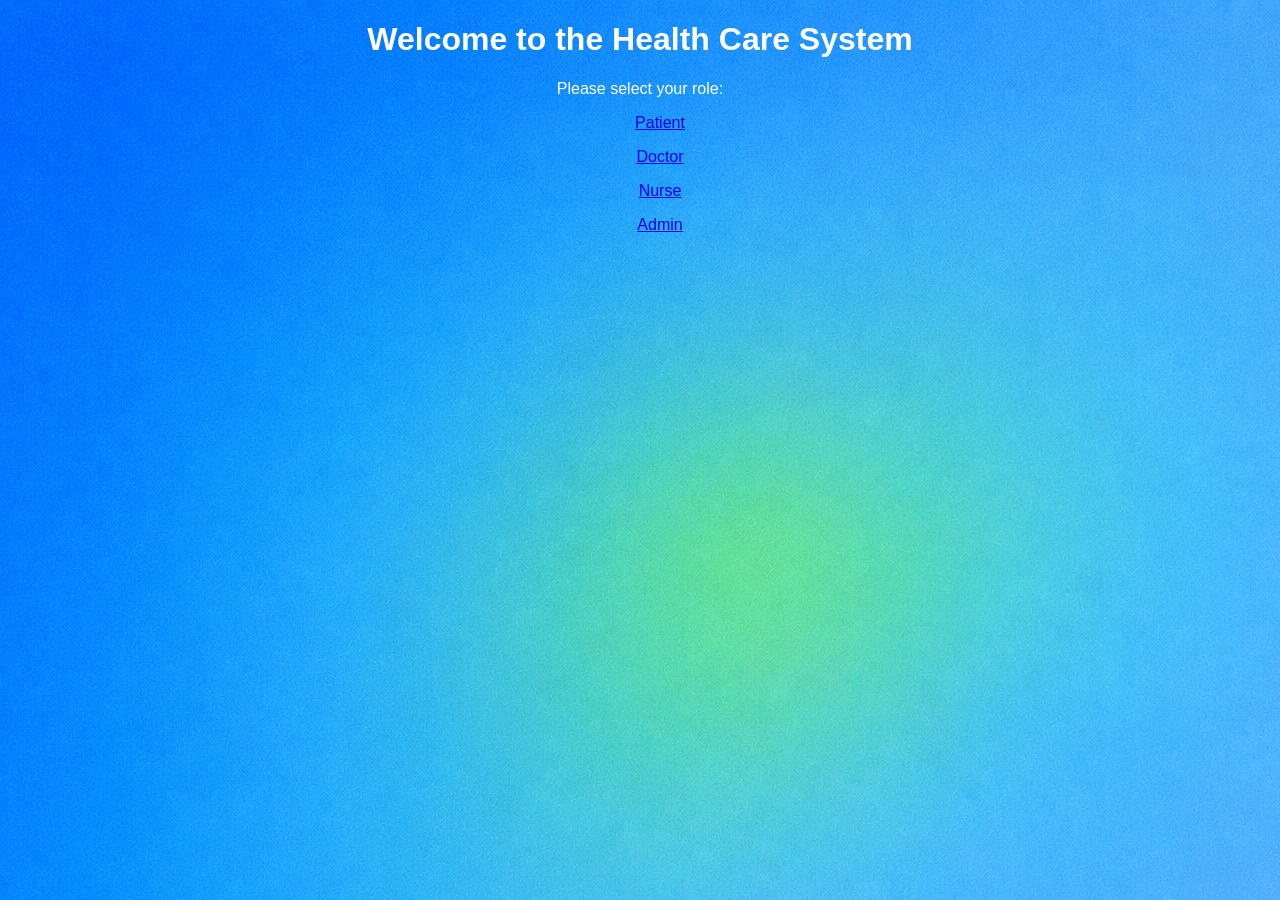
==== index.html @ b8d2936a "first commit" ====
<!doctype html>
<html lang="en">
  <head>
    <meta charset="UTF-8" />
    <meta name="viewport" content="width=device-width, initial-scale=1.0" />
    <title>Health Care System</title>
    <style>
      .title {
        text-align: center;
      }
    </style>
    <style>
      .white-text {
        color: white;
      }
    </style>
    <style>
      body {
        background-image: url("bg1.png");
      }
    </style>
    <style>
      .custom-font {
        font-family: Inter, sans-serif;
      }
    </style>
  </head>
  <body>
    <h1 class="title white-text custom-font">
      Welcome to the Health Care System
    </h1>
    <p class="title white-text custom-font">Please select your role:</p>
    <ul>
      <p class="title white-text custom-font">
        <a href="patient.html">Patient</a>
      </p>
      <p class="title white-text custom-font">
        <a href="doctor.html">Doctor</a>
      </p>
      <p class="title white-text custom-font">
        <a href="nurse.html">Nurse</a>
      </p>
      <p class="title white-text custom-font">
        <a href="admin.html">Admin</a>
      </p>
    </ul>
  </body>
</html>
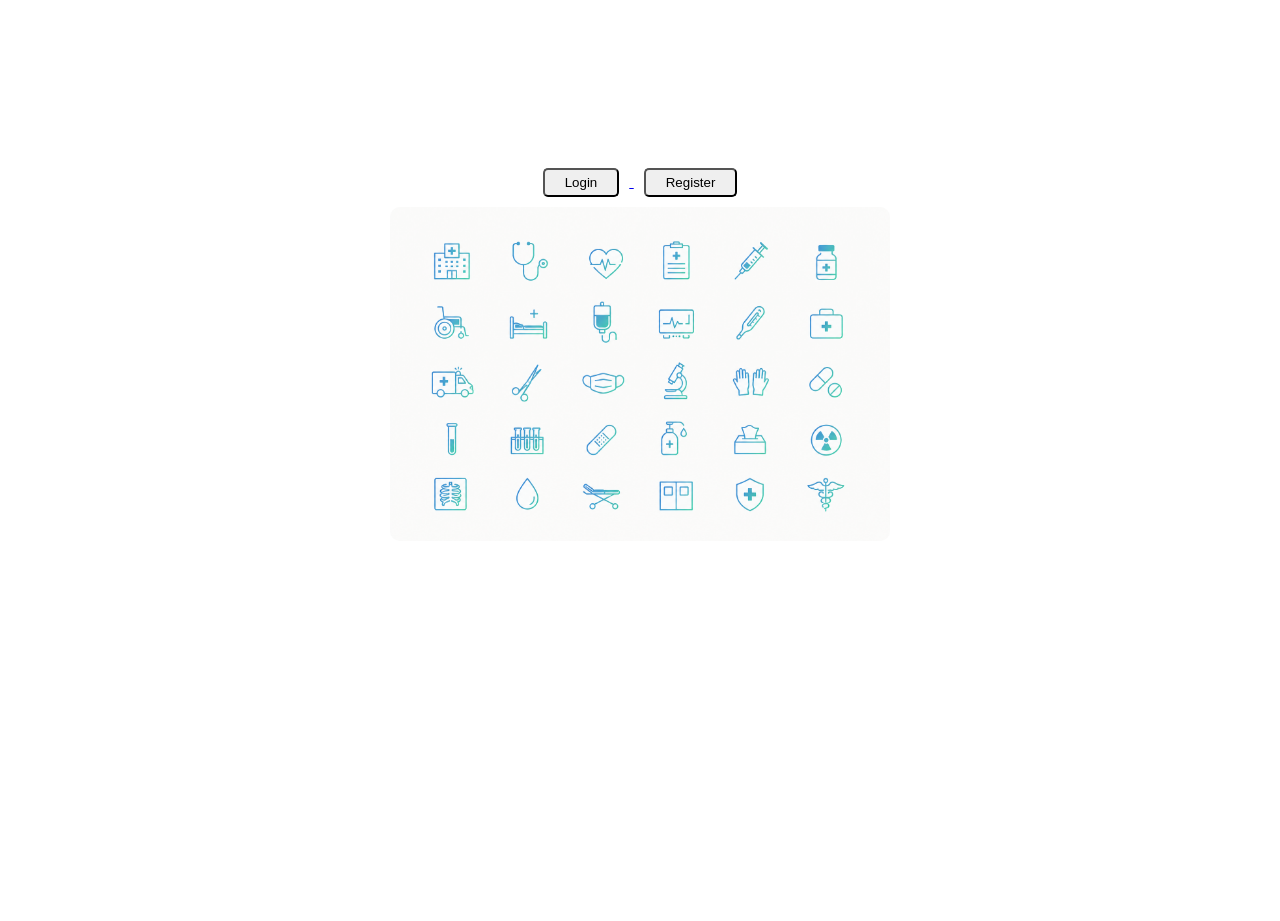
==== commit d30051ec: "First Commit" ====
--- a/index.html
+++ b/index.html
@@ -4,6 +4,16 @@
     <meta charset="UTF-8" />
     <meta name="viewport" content="width=device-width, initial-scale=1.0" />
     <title>Health Care System</title>
+    <style>
+      body {
+        background-image: url("Hero 1.png");
+        background-size: cover;
+        background-repeat: no-repeat;
+        background-position: center;
+        height: 100vh;
+        margin: 0;
+      }
+    </style>
     <style>
       .title {
         text-align: center;
@@ -16,12 +26,34 @@
     </style>
     <style>
       body {
-        background-image: url("bg1.png");
+        background-image: url("Hero 1.png");
       }
     </style>
     <style>
       .custom-font {
-        font-family: Inter, sans-serif;
+        font-family: "Italiana", sans-serif;
+      }
+    </style>
+    <style>
+      .container {
+        text-align: center;
+        margin-top: 100px;
+      }
+
+      button {
+        padding: 5px 20px;
+        margin: 10px;
+        border-radius: 5px;
+      }
+    </style>
+    <style>
+      .image-container {
+        text-align: center;
+      }
+
+      img {
+        width: 500px;
+        border-radius: 10px;
       }
     </style>
   </head>
@@ -29,20 +61,17 @@
     <h1 class="title white-text custom-font">
       Welcome to the Health Care System
     </h1>
-    <p class="title white-text custom-font">Please select your role:</p>
-    <ul>
-      <p class="title white-text custom-font">
-        <a href="patient.html">Patient</a>
-      </p>
-      <p class="title white-text custom-font">
-        <a href="doctor.html">Doctor</a>
-      </p>
-      <p class="title white-text custom-font">
-        <a href="nurse.html">Nurse</a>
-      </p>
-      <p class="title white-text custom-font">
-        <a href="admin.html">Admin</a>
-      </p>
-    </ul>
+    <div class="container white-text custom-font">
+      <a href="login.html">
+        <button class="title">Login</button>
+      </a>
+
+      <a href="register.html">
+        <button class="title">Register</button>
+      </a>
+    </div>
+    <div class="image-container">
+      <img src="H Img.png" alt="Photo" />
+    </div>
   </body>
 </html>
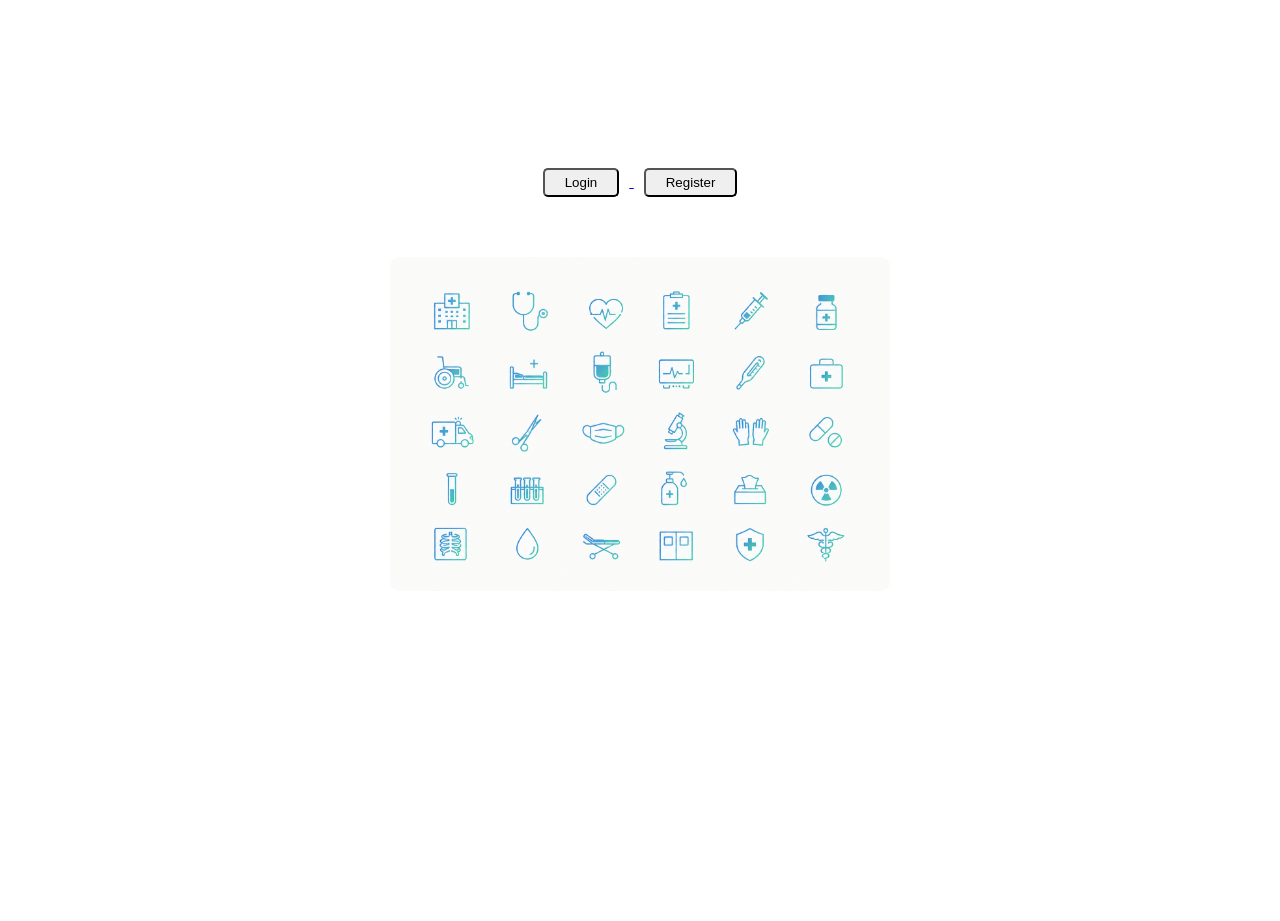
==== commit 36cc8822: "Second Commit" ====
--- a/index.html
+++ b/index.html
@@ -54,6 +54,7 @@
       img {
         width: 500px;
         border-radius: 10px;
+        margin-top: 50px;
       }
     </style>
   </head>
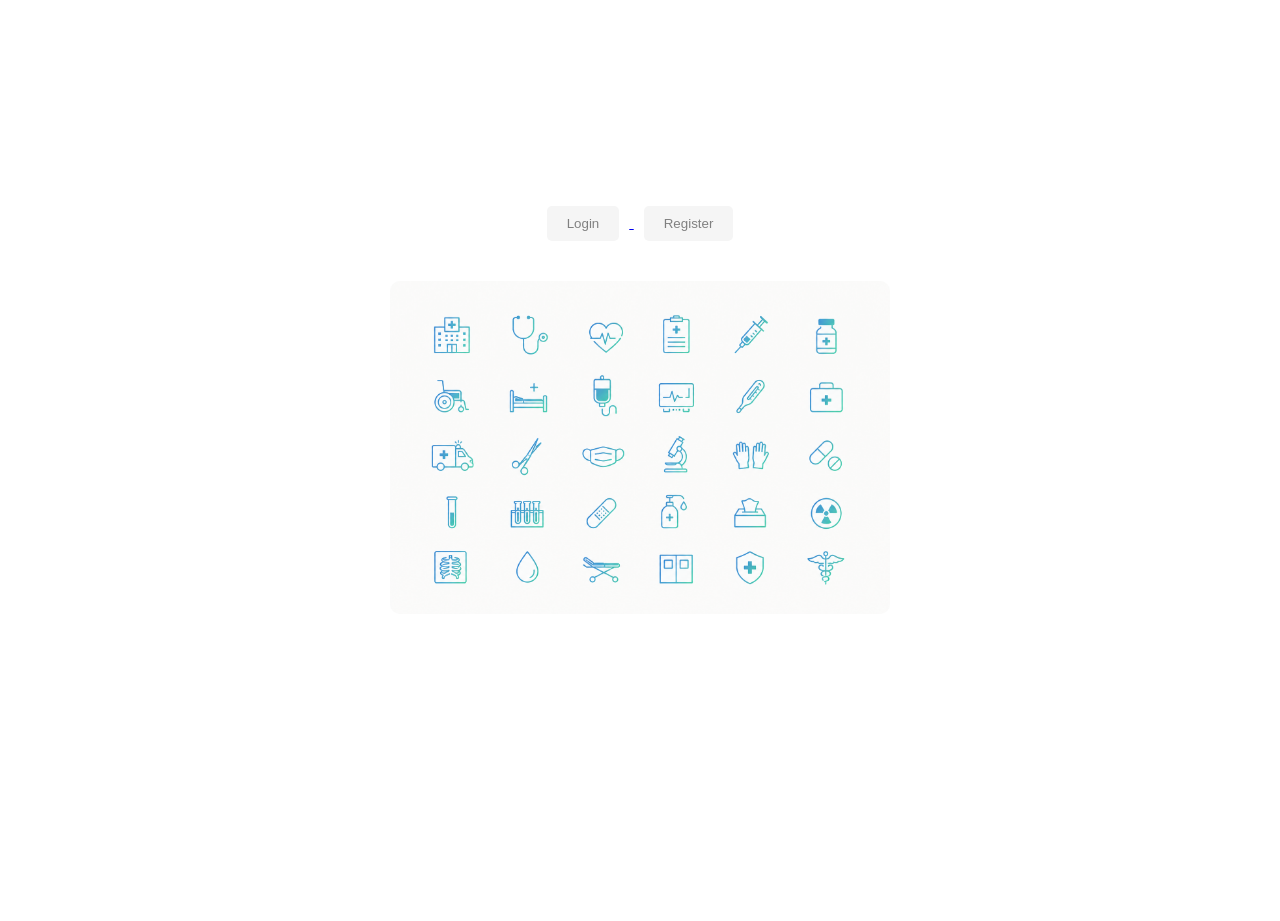
==== commit 2c4125ac: "updated index and login page" ====
--- a/index.html
+++ b/index.html
@@ -13,28 +13,23 @@
         height: 100vh;
         margin: 0;
       }
-    </style>
-    <style>
+
       .title {
         text-align: center;
       }
-    </style>
-    <style>
+
       .white-text {
         color: white;
       }
-    </style>
-    <style>
+
       body {
         background-image: url("Hero 1.png");
       }
-    </style>
-    <style>
+
       .custom-font {
         font-family: "Italiana", sans-serif;
       }
-    </style>
-    <style>
+
       .container {
         text-align: center;
         margin-top: 100px;
@@ -45,8 +40,7 @@
         margin: 10px;
         border-radius: 5px;
       }
-    </style>
-    <style>
+
       .image-container {
         text-align: center;
       }
@@ -54,7 +48,29 @@
       img {
         width: 500px;
         border-radius: 10px;
-        margin-top: 50px;
+        margin-top: 30px;
+      }
+
+      .login-box {
+        text-align: center;
+        margin-top: 100px;
+      }
+
+      input {
+        padding: 10px;
+        width: 250px;
+        margin: 10px;
+        border-radius: 5px;
+        border: 1px solid gray;
+      }
+
+      button {
+        padding: 10px 20px;
+        border: none;
+        border-radius: 5px;
+        background-color: whitesmoke;
+        color: grey;
+        cursor: pointer;
       }
     </style>
   </head>
@@ -62,6 +78,7 @@
     <h1 class="title white-text custom-font">
       Welcome to the Health Care System
     </h1>
+    <h5 class="title white-text custom-font">For the People</h5>
     <div class="container white-text custom-font">
       <a href="login.html">
         <button class="title">Login</button>
